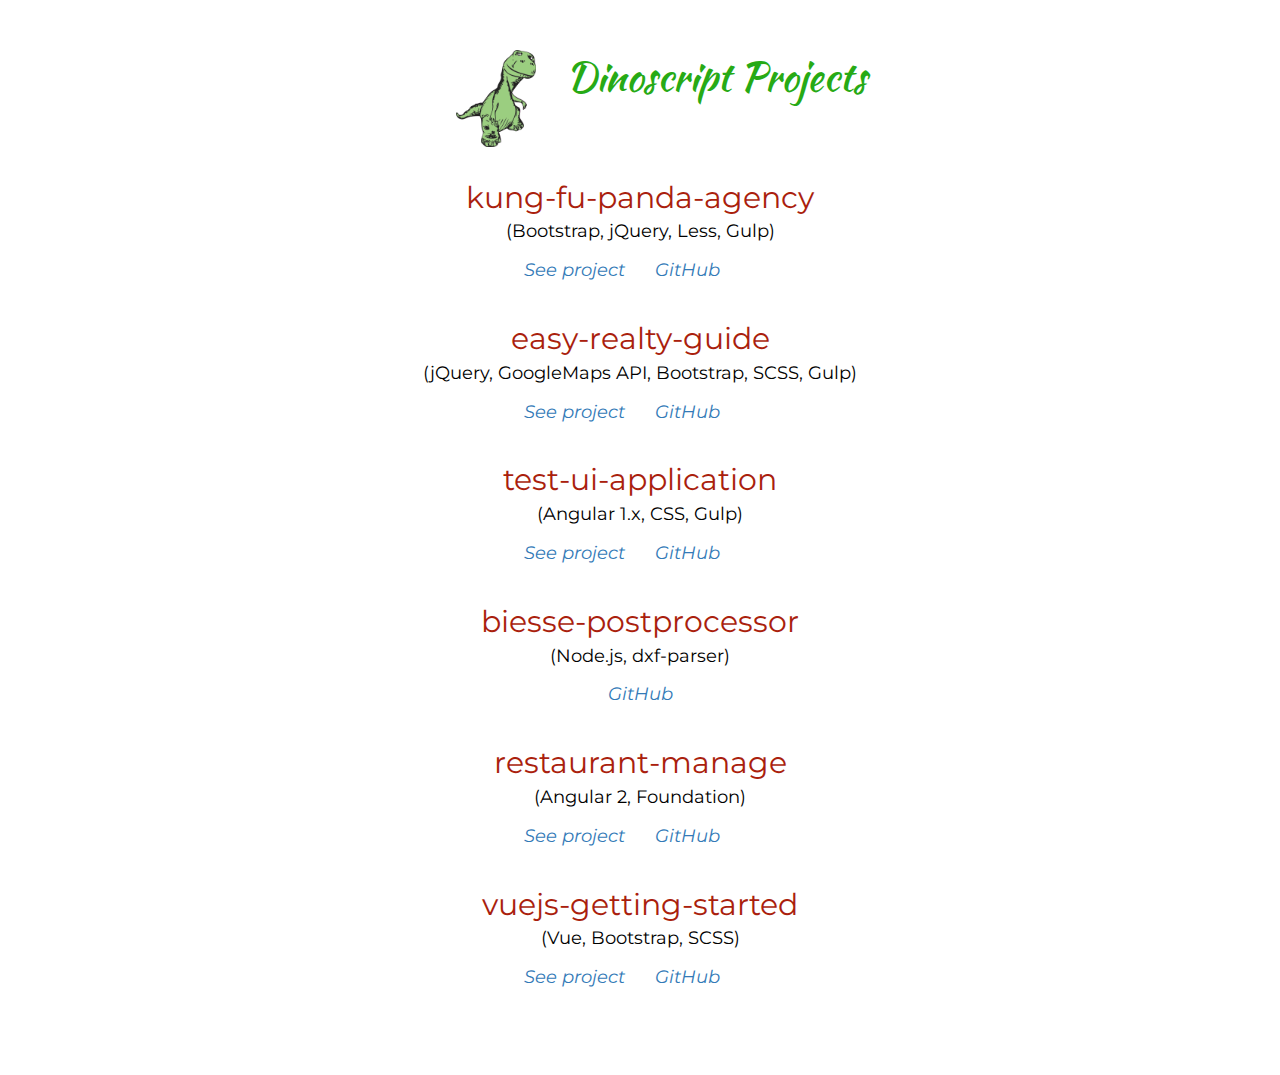
==== index.html @ 36ed2f2d "modified path to the index.html file" ====
<!DOCTYPE html>
<html lang="en">
<head>
    <meta charset="UTF-8">
    <meta http-equiv="X-UA-Compatible" content="IE=edge">
    <meta name="viewport" content="width=device-width, initial-scale=1">
    <meta name="description" content="">
    <meta name="author" content="dinoscript">
    <title>Dinoscript Projects</title>

    <!-- Bootstrap Core CSS -->
    <link href="libs/bootstrap/css/bootstrap.min.css" rel="stylesheet">

    <link href="https://fonts.googleapis.com/css?family=Montserrat:400,700" rel="stylesheet" type="text/css">
    <link href='https://fonts.googleapis.com/css?family=Kaushan+Script' rel='stylesheet' type='text/css'>

    <link href="css/styles.css" rel="stylesheet">
</head>
<body>
<div class="container">
    <div class="projects">
        <div class="row">
            <div class="col-xs-3">
                <div class="projects-title text-right" ></div>
            </div>
            <div class="col-xs-1 col-xs-offset-1">
                <img class="dino-img img-responsive" src="img/happy_dinosaur.png">
            </div>
            <div class="col-xs-6 vright">
                <div class="projects-title text-left " >Dinoscript Projects</div>
            </div>
        </div>
        <div class="row">
            <div class="col-xs-12 text-center">
                <div class="project">
                    <div>kung-fu-panda-agency</div>

                    <div class="technologies">(Bootstrap, jQuery, Less, Gulp)</div>
                    <div class="col-xs-6 text-right"><a class="project-links" href="kung-fu-panda-agency/index.html" target="_blank">See project</a></div>
                    <div class="col-xs-6 text-left"><a class="project-links" href="https://github.com/dinoscript/kung-fu-panda-agency" target="_blank">GitHub</a></div>
                </div>
                <div class="project">
                    <div>easy-realty-guide</div>

                    <div class="technologies">(jQuery, GoogleMaps API, Bootstrap, SCSS, Gulp)</div>
                    <div class="col-xs-6 text-right"><a class="project-links" href="easy-realty-guide/index.html" target="_blank">See project</a></div>
                    <div class="col-xs-6 text-left"><a class="project-links" href="https://github.com/dinoscript/easy-realty-guide" target="_blank">GitHub</a></div>
                </div>
                <div class="project">
                    <div>test-ui-application</div>

                    <div class="technologies">(Angular 1.x, CSS, Gulp)</div>
                    <div class="col-xs-6 text-right"><a class="project-links" href="ui-app/index.html" target="_blank">See project</a></div>
                    <div class="col-xs-6 text-left"><a class="project-links" href="https://github.com/dinoscript/ui-app" target="_blank">GitHub</a></div>
                </div>
                <div class="project">
                    <div>biesse-postprocessor</div>

                    <div class="technologies">(Node.js, dxf-parser)</div>
                    <div class="col-xs-12 text-center"><a class="project-links" href="https://github.com/dinoscript/biesse-postprocessor" target="_blank">GitHub</a></div>
                </div>
                <div class="project">
                    <div>restaurant-manage</div>

                    <div class="technologies">(Angular 2, Foundation)</div>
                    <div class="col-xs-6 text-right"><a class="project-links" href="restaurant-manage/index.html" target="_blank">See project</a></div>
                    <div class="col-xs-6 text-left"><a class="project-links" href="https://github.com/dinoscript/restaurant-manage.git" target="_blank">GitHub</a></div>
                </div>
                <div class="project">
                    <div>vuejs-getting-started</div>

                    <div class="technologies">(Vue, Bootstrap, SCSS)</div>
                    <div class="col-xs-6 text-right"><a class="project-links" href="src/vuejs-getting-started/index.html" target="_blank">See project</a></div>
                    <div class="col-xs-6 text-left"><a class="project-links" href="https://github.com/dinoscript/vuejs-getting-started" target="_blank">GitHub</a></div>
                </div>
            </div>
        </div>
    </div>
</div>

<!-- jQuery -->
<script src="libs/jquery/jquery.min.js"></script>

<!-- Bootstrap Core JavaScript -->
<script src="libs/bootstrap/js/bootstrap.min.js"></script>

</body>
</html>
---- css/styles.css ----
* {
    font-family: Montserrat, "Helvetica Neue", Helvetica, Arial, sans-serif;
}

.dino-img {
    float: right;
    min-width: 80px;
    max-width: 80px;
}

.projects-title {
    color: #27aa15;
    font-size: 25px;
    font-family: "Kaushan Script", "Helvetica Neue", Helvetica, Arial, cursive;
}

.project {
    margin-top: 20px;
    margin-bottom: 20px;
    overflow: hidden;
    color: #aa1f0e;
    font-size: 20px;
}

.technologies {
    font-size: 14px;
    color: #000;
}

.project-links {
    font-size: 13px;
    font-style: italic;
}

.projects {
    text-align: left;
    padding: 30px;
}

.projects li {
    list-style: none;
}

@media (min-width: 800px) {
    .projects {
        padding: 50px;
    }
    .projects-title {
        font-size: 39px;
    }
    .project {
        margin-top: 30px;
        margin-bottom: 30px;
        font-size: 30px;
    }
    .technologies {
        font-size: 18px;
    }
    .project-links {
        font-size: 18px;
    }
}
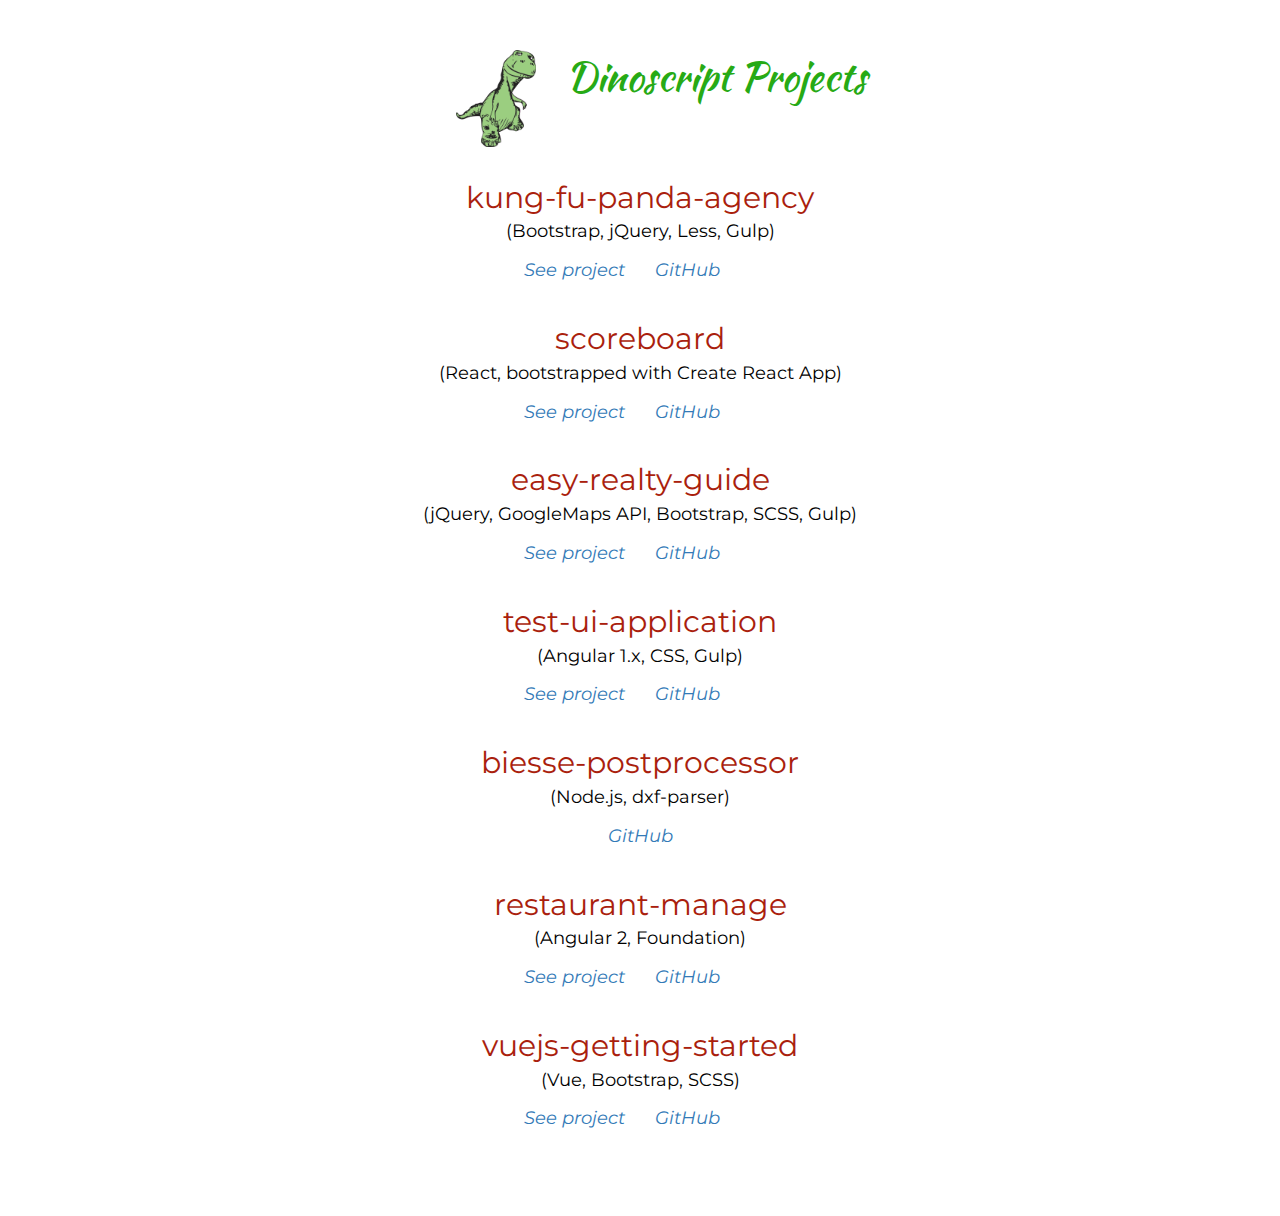
==== commit 57d7d394: "added new project "scoreboard" bootstrapped with Create React App" ====
--- a/index.html
+++ b/index.html
@@ -40,6 +40,13 @@
                     <div class="col-xs-6 text-left"><a class="project-links" href="https://github.com/dinoscript/kung-fu-panda-agency" target="_blank">GitHub</a></div>
                 </div>
                 <div class="project">
+                    <div>scoreboard</div>
+
+                    <div class="technologies">(React, bootstrapped with Create React App)</div>
+                    <div class="col-xs-6 text-right"><a class="project-links" href="scoreboard/index.html" target="_blank">See project</a></div>
+                    <div class="col-xs-6 text-left"><a class="project-links" href="https://github.com/dinoscript/scoreboard" target="_blank">GitHub</a></div>
+                </div>
+                <div class="project">
                     <div>easy-realty-guide</div>
 
                     <div class="technologies">(jQuery, GoogleMaps API, Bootstrap, SCSS, Gulp)</div>
@@ -70,7 +77,7 @@
                     <div>vuejs-getting-started</div>
 
                     <div class="technologies">(Vue, Bootstrap, SCSS)</div>
-                    <div class="col-xs-6 text-right"><a class="project-links" href="src/vuejs-getting-started/index.html" target="_blank">See project</a></div>
+                    <div class="col-xs-6 text-right"><a class="project-links" href="vuejs-getting-started/src/index.html" target="_blank">See project</a></div>
                     <div class="col-xs-6 text-left"><a class="project-links" href="https://github.com/dinoscript/vuejs-getting-started" target="_blank">GitHub</a></div>
                 </div>
             </div>
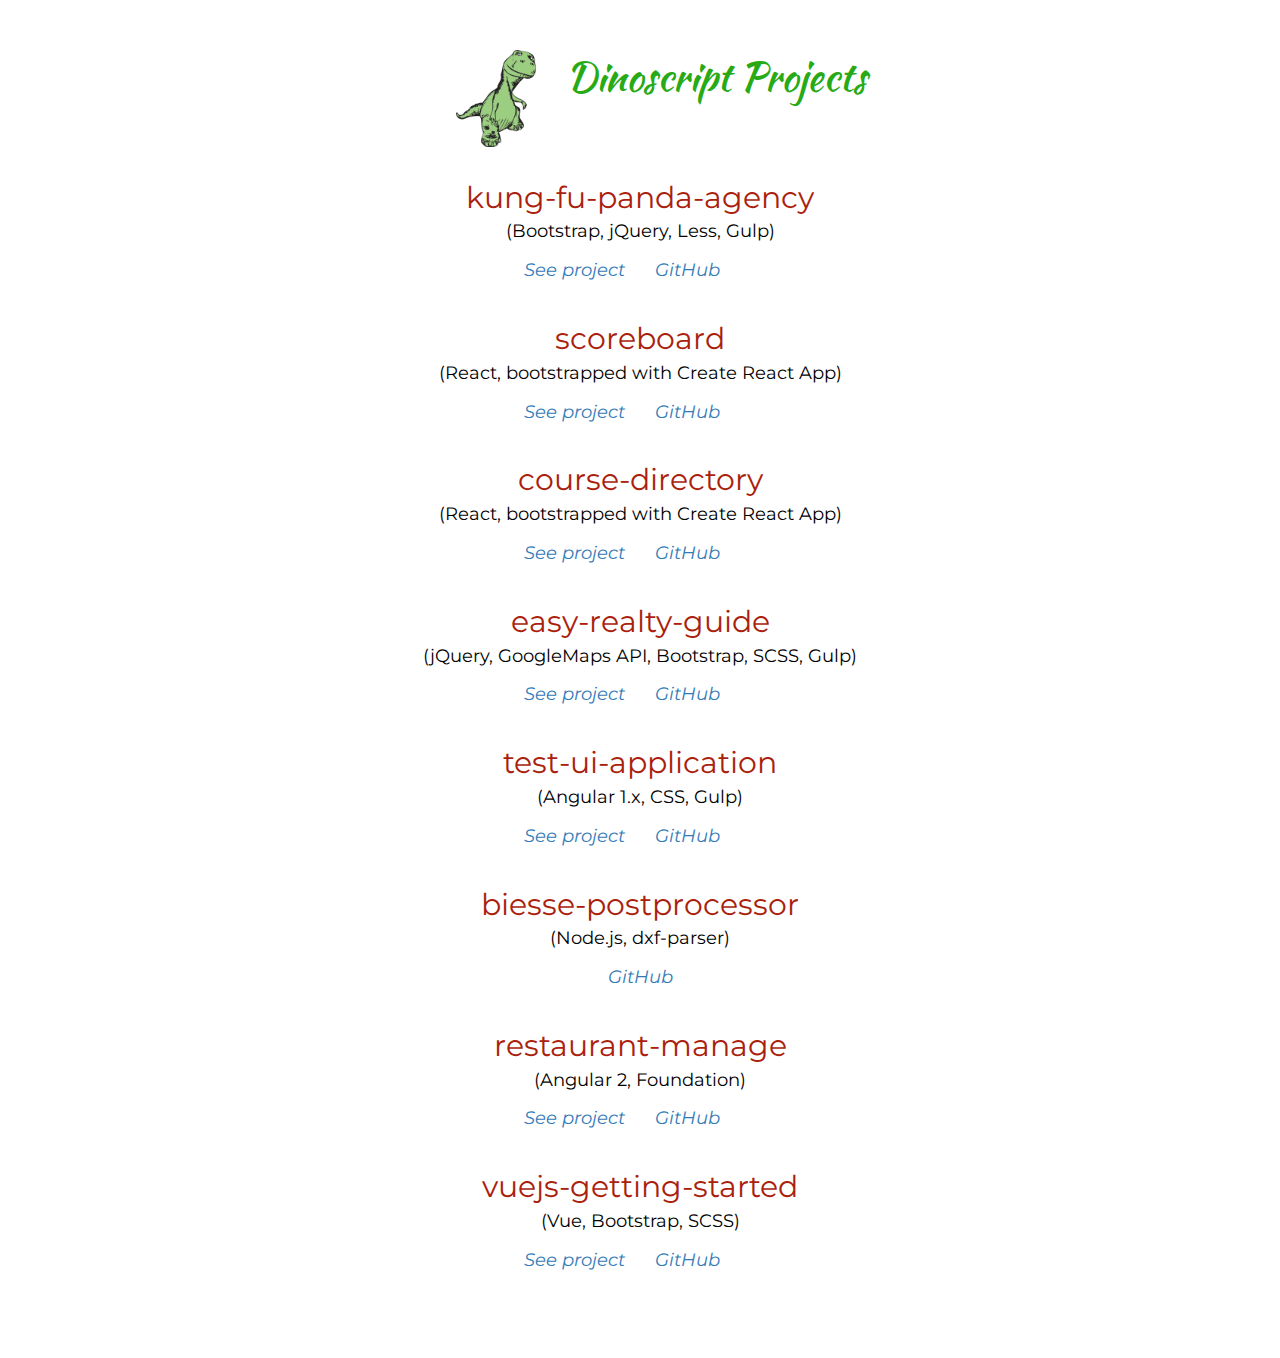
==== commit cfa49e63: "added new project "course-directory" bootstrapped with Create React App" ====
--- a/index.html
+++ b/index.html
@@ -43,8 +43,15 @@
                     <div>scoreboard</div>
 
                     <div class="technologies">(React, bootstrapped with Create React App)</div>
-                    <div class="col-xs-6 text-right"><a class="project-links" href="scoreboard/index.html" target="_blank">See project</a></div>
+                    <div class="col-xs-6 text-right"><a class="project-links" href="https://dinoscript.github.io/scoreboard/" target="_blank">See project</a></div>
                     <div class="col-xs-6 text-left"><a class="project-links" href="https://github.com/dinoscript/scoreboard" target="_blank">GitHub</a></div>
+                </div>
+                <div class="project">
+                    <div>course-directory</div>
+
+                    <div class="technologies">(React, bootstrapped with Create React App)</div>
+                    <div class="col-xs-6 text-right"><a class="project-links" href="https://dinoscript.github.io/course-directory/" target="_blank">See project</a></div>
+                    <div class="col-xs-6 text-left"><a class="project-links" href="https://github.com/dinoscript/course-directory" target="_blank">GitHub</a></div>
                 </div>
                 <div class="project">
                     <div>easy-realty-guide</div>
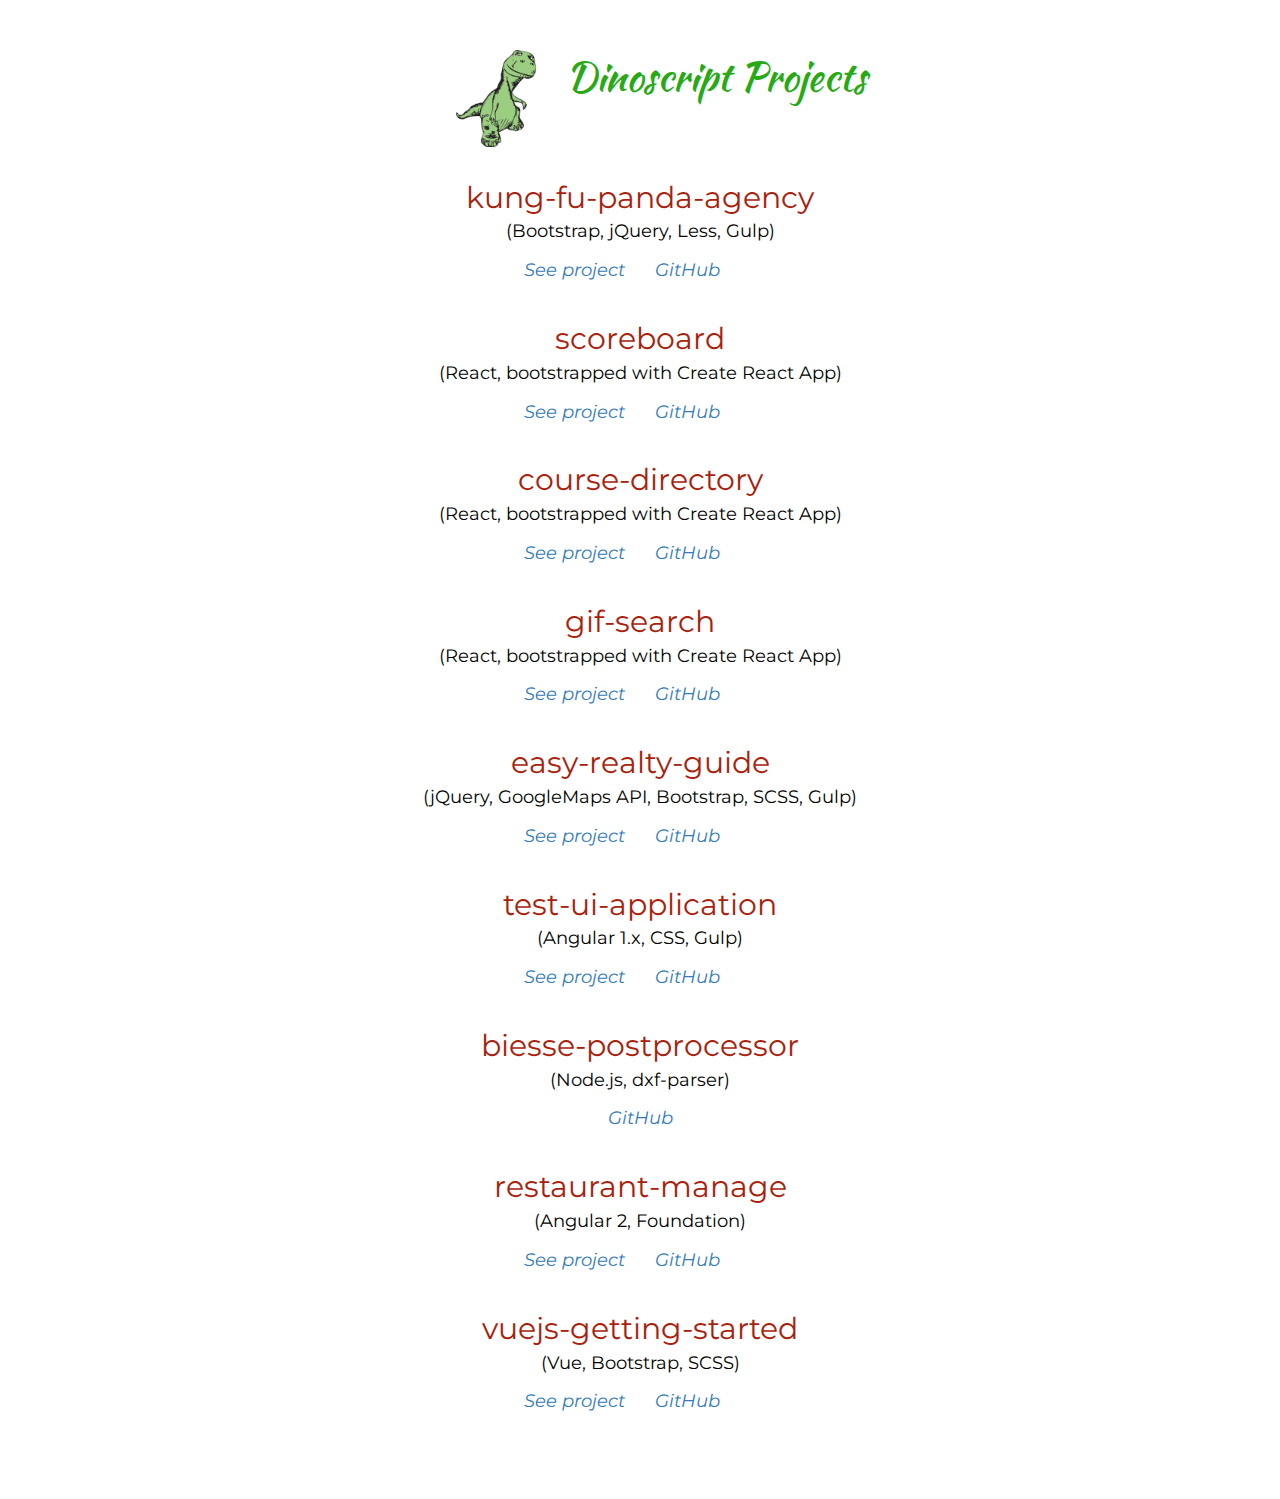
==== commit 5633ecb5: "added new project "gif-search" bootstrapped with Create React App" ====
--- a/index.html
+++ b/index.html
@@ -54,6 +54,13 @@
                     <div class="col-xs-6 text-left"><a class="project-links" href="https://github.com/dinoscript/course-directory" target="_blank">GitHub</a></div>
                 </div>
                 <div class="project">
+                    <div>gif-search</div>
+
+                    <div class="technologies">(React, bootstrapped with Create React App)</div>
+                    <div class="col-xs-6 text-right"><a class="project-links" href="https://dinoscript.github.io/gif-search/" target="_blank">See project</a></div>
+                    <div class="col-xs-6 text-left"><a class="project-links" href="https://github.com/dinoscript/gif-search" target="_blank">GitHub</a></div>
+                </div>
+                <div class="project">
                     <div>easy-realty-guide</div>
 
                     <div class="technologies">(jQuery, GoogleMaps API, Bootstrap, SCSS, Gulp)</div>
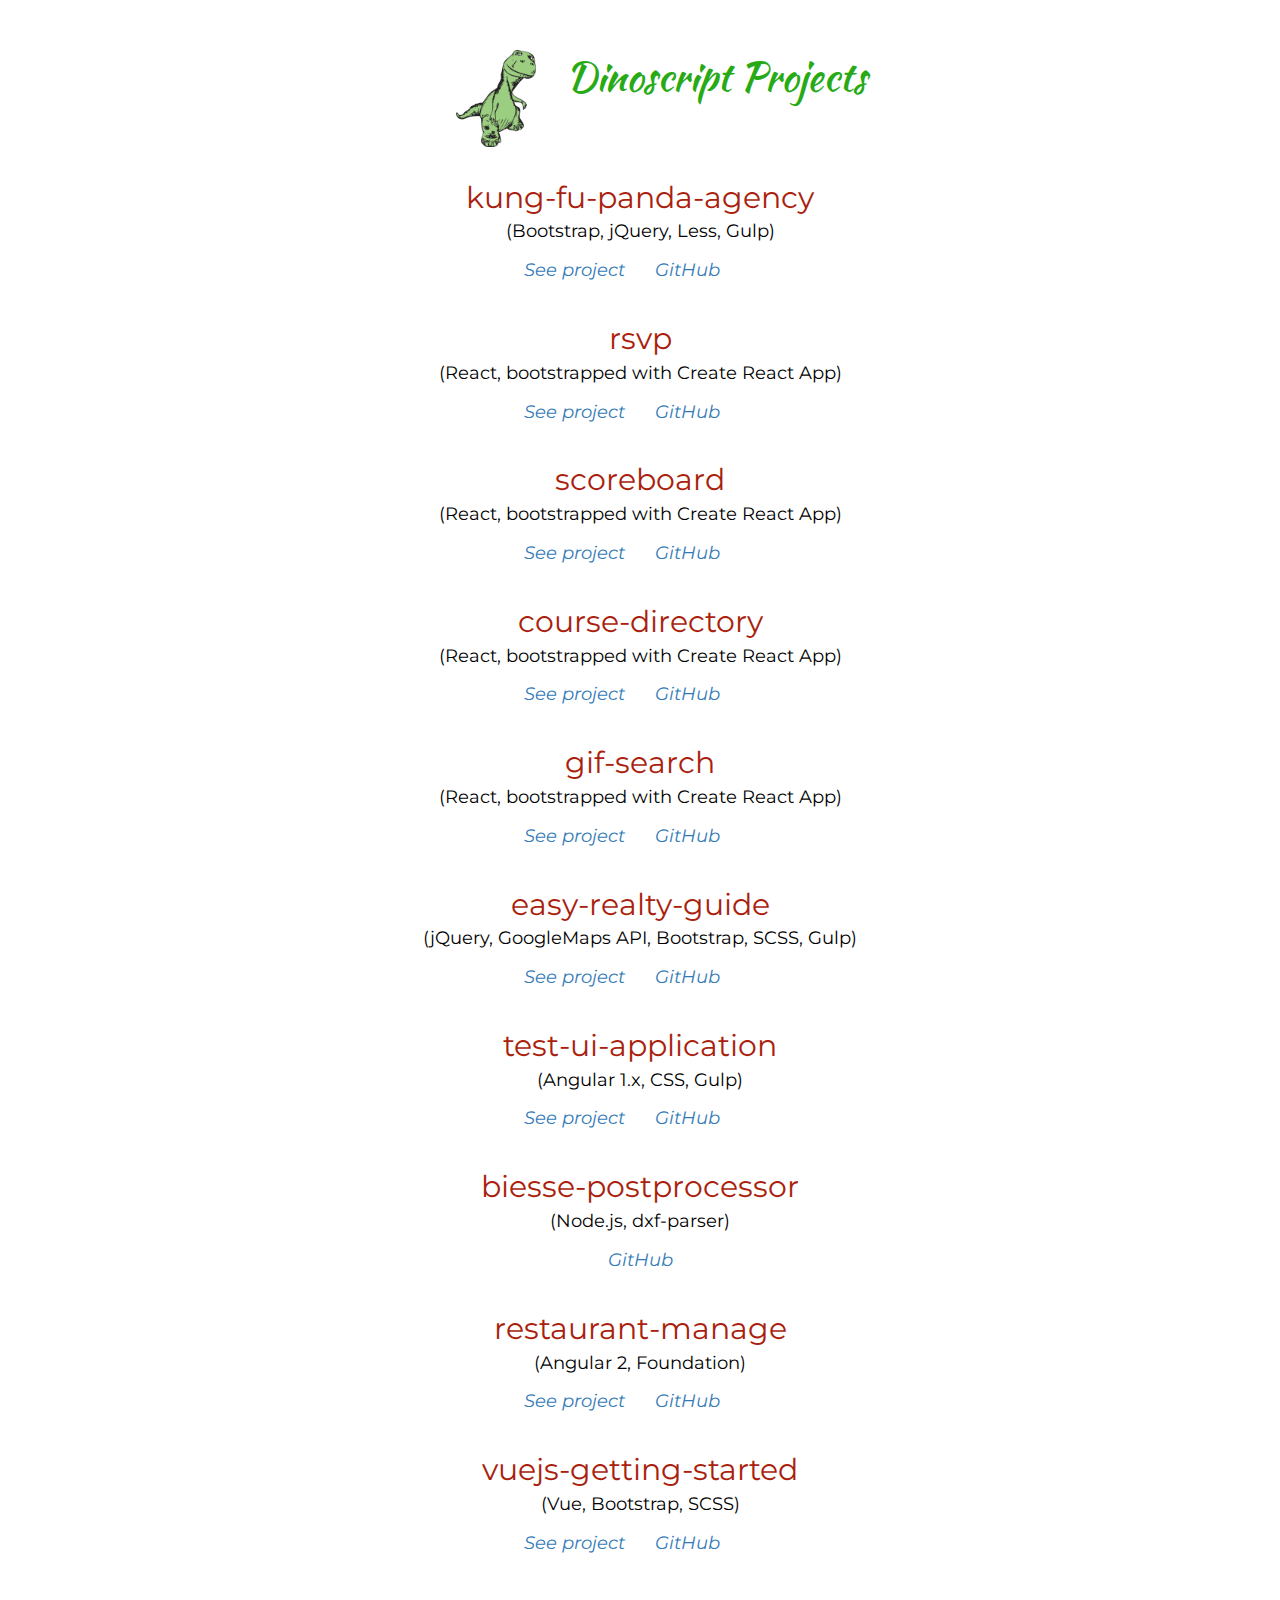
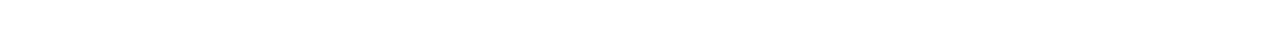
==== commit 25a5cff2: "added new project "rsvp" bootstrapped with Create React App" ====
--- a/index.html
+++ b/index.html
@@ -38,6 +38,13 @@
                     <div class="technologies">(Bootstrap, jQuery, Less, Gulp)</div>
                     <div class="col-xs-6 text-right"><a class="project-links" href="kung-fu-panda-agency/index.html" target="_blank">See project</a></div>
                     <div class="col-xs-6 text-left"><a class="project-links" href="https://github.com/dinoscript/kung-fu-panda-agency" target="_blank">GitHub</a></div>
+                </div>
+                <div class="project">
+                    <div>rsvp</div>
+
+                    <div class="technologies">(React, bootstrapped with Create React App)</div>
+                    <div class="col-xs-6 text-right"><a class="project-links" href="https://dinoscript.github.io/rsvp/" target="_blank">See project</a></div>
+                    <div class="col-xs-6 text-left"><a class="project-links" href="https://github.com/dinoscript/rsvp" target="_blank">GitHub</a></div>
                 </div>
                 <div class="project">
                     <div>scoreboard</div>
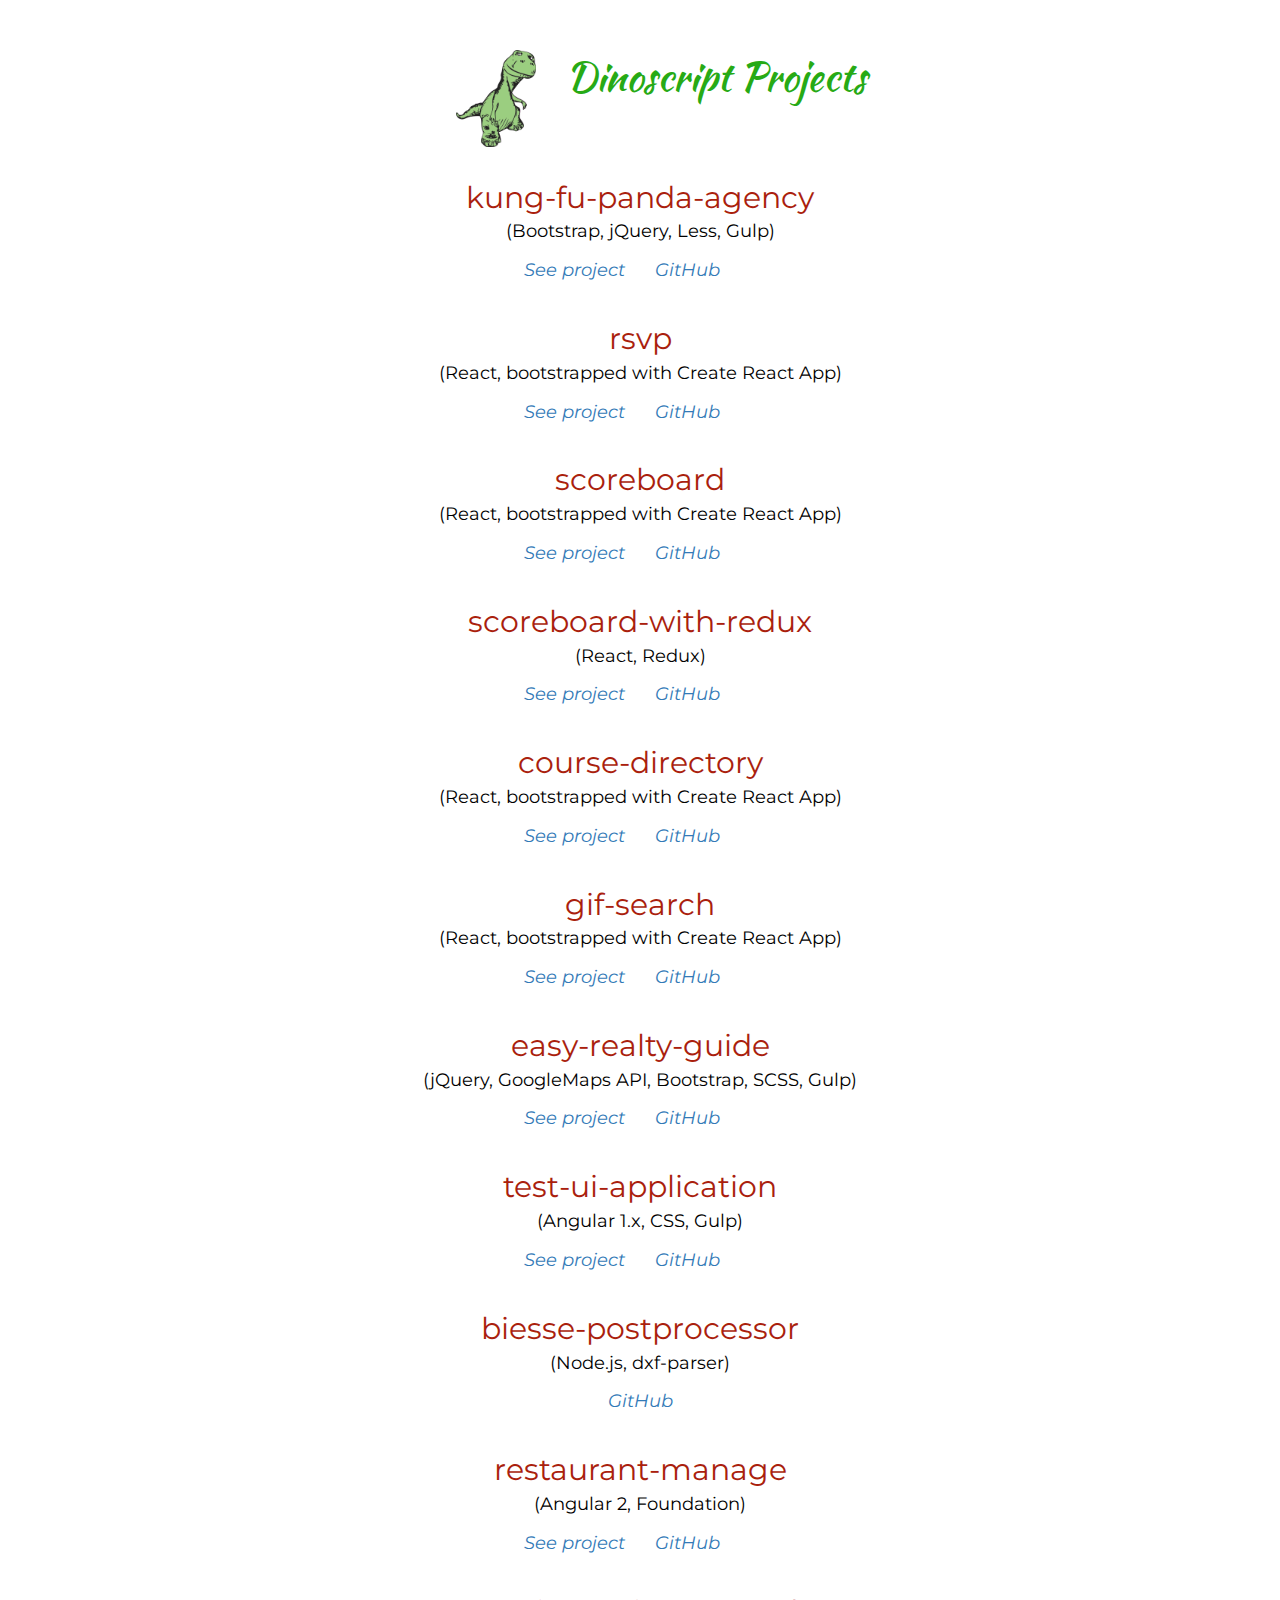
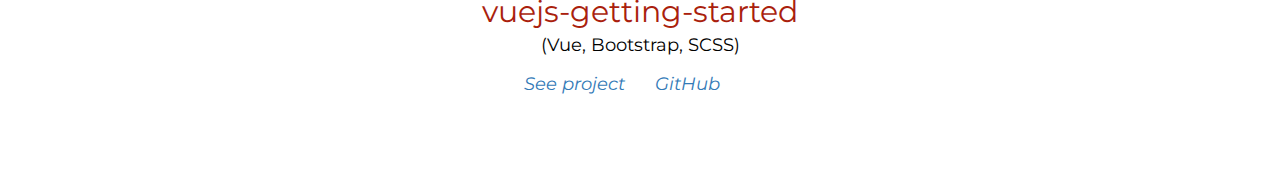
==== commit 9262c7ab: "added new project "scoreboard-with-redux"" ====
--- a/index.html
+++ b/index.html
@@ -52,6 +52,13 @@
                     <div class="technologies">(React, bootstrapped with Create React App)</div>
                     <div class="col-xs-6 text-right"><a class="project-links" href="https://dinoscript.github.io/scoreboard/" target="_blank">See project</a></div>
                     <div class="col-xs-6 text-left"><a class="project-links" href="https://github.com/dinoscript/scoreboard" target="_blank">GitHub</a></div>
+                </div>
+                <div class="project">
+                    <div>scoreboard-with-redux</div>
+
+                    <div class="technologies">(React, Redux)</div>
+                    <div class="col-xs-6 text-right"><a class="project-links" href="https://dinoscript.github.io/scoreboard-with-redux/" target="_blank">See project</a></div>
+                    <div class="col-xs-6 text-left"><a class="project-links" href="https://github.com/dinoscript/scoreboard-with-redux" target="_blank">GitHub</a></div>
                 </div>
                 <div class="project">
                     <div>course-directory</div>
